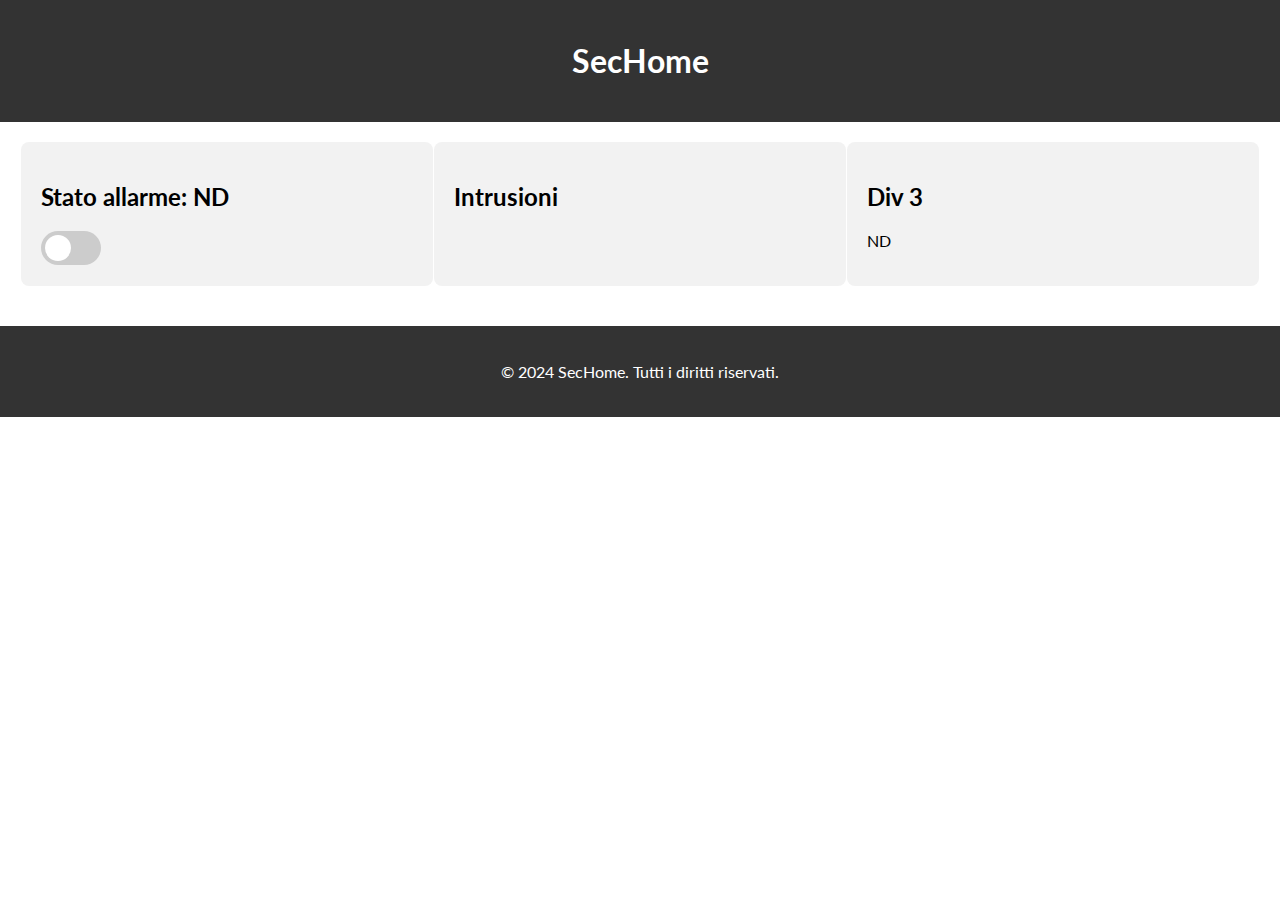
==== index.html @ 79aa3561 "modifiche a backend e front end, eliminata la pagina index" ====
<!DOCTYPE html>
<html lang="it">
    <head>
        <meta charset="UTF-8">
        <meta name="viewport" content="width=device-width, initial-scale=1.0">
        <title>SecHome - PAGINA PERSONALE </title>
        <link rel="stylesheet" href="styles/paginaPersonale.css">
        <link rel="preconnect" href="https://fonts.googleapis.com">
        <link rel="preconnect" href="https://fonts.gstatic.com" crossorigin>
        <link href="https://fonts.googleapis.com/css2?family=Lato:ital,wght@0,400;0,700;1,400&display=swap" rel="stylesheet">
        <script type="text/javascript" src="js/main2.js"></script>
    </head>
    <body>

    <header>
        <h1>SecHome</h1>
        <!--
        <nav>
            <a href="index.html">Home</a>
            <a href="#">Login</a>
        </nav>
        -->
    </header>

    <main>
        <div class="section">
            <h2> Stato allarme: <span id="allarmStatusText"> ND </span>  </h2>
            <!-- <p id="allarmData"> Nessuna informazione </p> -->
            <label class="switch">
                <input type="checkbox" onclick="allarmButton()" id="allarmSwitch">
                <span class="slider round"></span>
            </label>
        </div>

        <div class="section" id="SensorDataDiv">
            <h2> Intrusioni </h2>
            <p class="sensorDataP" id="sensorData"> </p>
        </div>

        <div class="section">
            <h2>Div 3</h2>
            <p class="sensorData"> ND </p>
        </div>
    </main>

    <footer>
        <p>&copy; 2024 SecHome. Tutti i diritti riservati.</p>
    </footer>

    </body>
</html>
---- styles/paginaPersonale.css ----
body {
    font-family: 'Lato', sans-serif;
    margin: 0;
    padding: 0;
    min-height: 100vh;
    box-sizing: border-box; /* Specifica il tipo di 'scatola', in questo caso nella dimensione totale sarà contenuto il valore di padding e margin */
}

header, footer {
    background-color: #333;
    color: #fff;
    text-align: center;
    padding: 20px 0;
}

header a{
    color: #54aff5;
    text-decoration: none;
}

header a:hover{
    color: #3191db;
    text-decoration: underline;
}

main {
    display: flex;
    flex-wrap: wrap;
    justify-content: space-around;
    padding: 20px;
}

.section {
    flex: 0 1 30%; /* Distribuzione equa su tre colonne */
    background-color: #f2f2f2;
    margin-bottom: 20px;
    padding: 20px;
    border-radius: 8px;
}

@media screen and (max-width: 768px) {
    .section {
        flex: 0 1 45%; /* Div su due colonne e uno sotto */
    }
}

@media screen and (max-width: 480px) {
    .section {
        flex: 0 1 100%;
    }
}

.switch {
position: relative;
display: inline-block;
width: 60px;
height: 34px;
}

.switch input { 
opacity: 0;
width: 0;
height: 0;
}

.slider {
position: absolute;
cursor: pointer;
top: 0;
left: 0;
right: 0;
bottom: 0;
background-color: #ccc;
-webkit-transition: .4s;
transition: .4s;
}

.slider:before {
position: absolute;
content: "";
height: 26px;
width: 26px;
left: 4px;
bottom: 4px;
background-color: white;
-webkit-transition: .4s;
transition: .4s;
}

input:checked + .slider {
background-color: #2196F3;
}

input:focus + .slider {
box-shadow: 0 0 1px #2196F3;
}

input:checked + .slider:before {
-webkit-transform: translateX(26px);
-ms-transform: translateX(26px);
transform: translateX(26px);
}

.slider.round {
border-radius: 34px;
}

.slider.round:before {
border-radius: 50%;
}
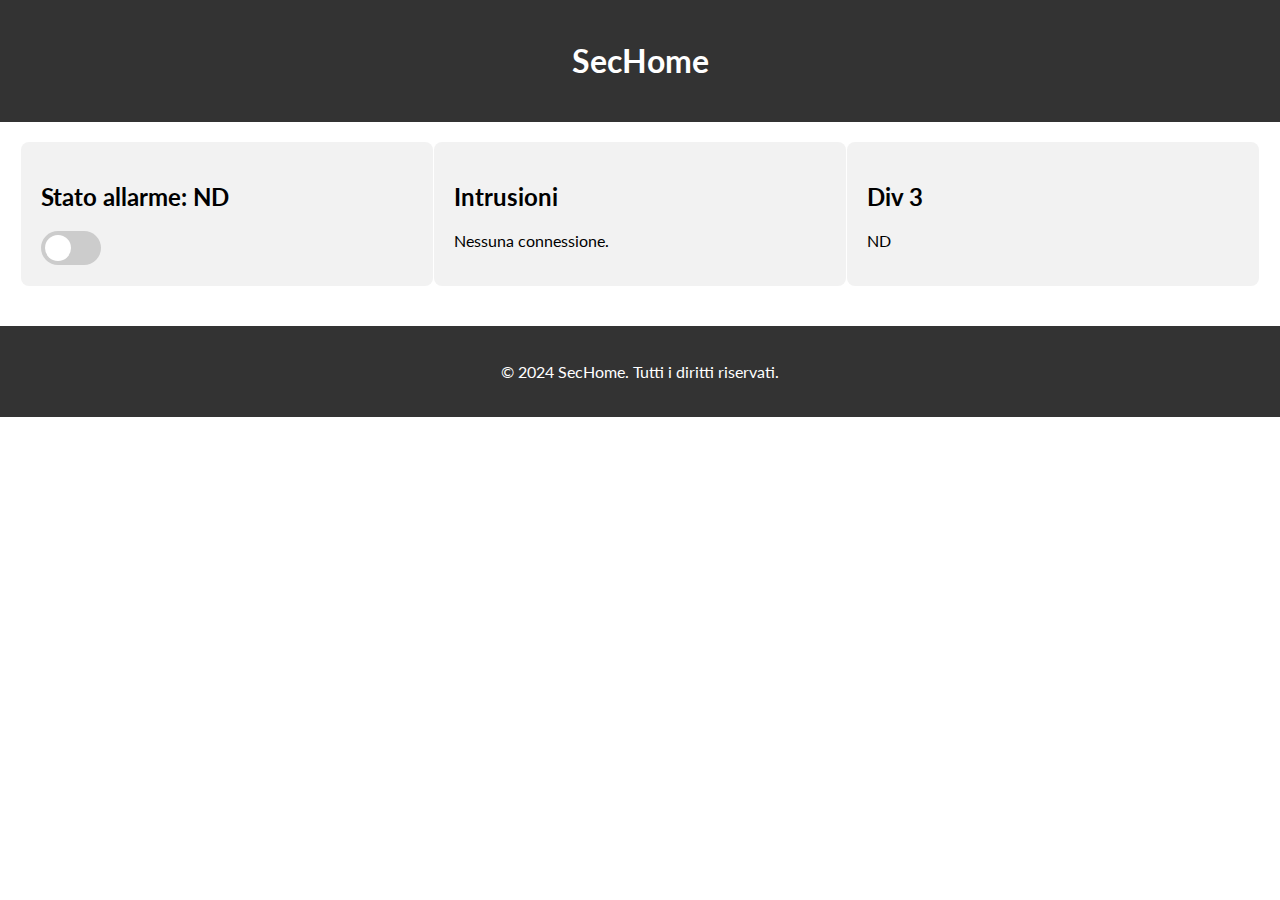
==== commit 70d593d1: "ancora modifiche backend" ====
--- a/index.html
+++ b/index.html
@@ -8,7 +8,7 @@
         <link rel="preconnect" href="https://fonts.googleapis.com">
         <link rel="preconnect" href="https://fonts.gstatic.com" crossorigin>
         <link href="https://fonts.googleapis.com/css2?family=Lato:ital,wght@0,400;0,700;1,400&display=swap" rel="stylesheet">
-        <script type="text/javascript" src="js/main2.js"></script>
+        <script type="text/javascript" src="js/main.js"></script>
     </head>
     <body>
 
